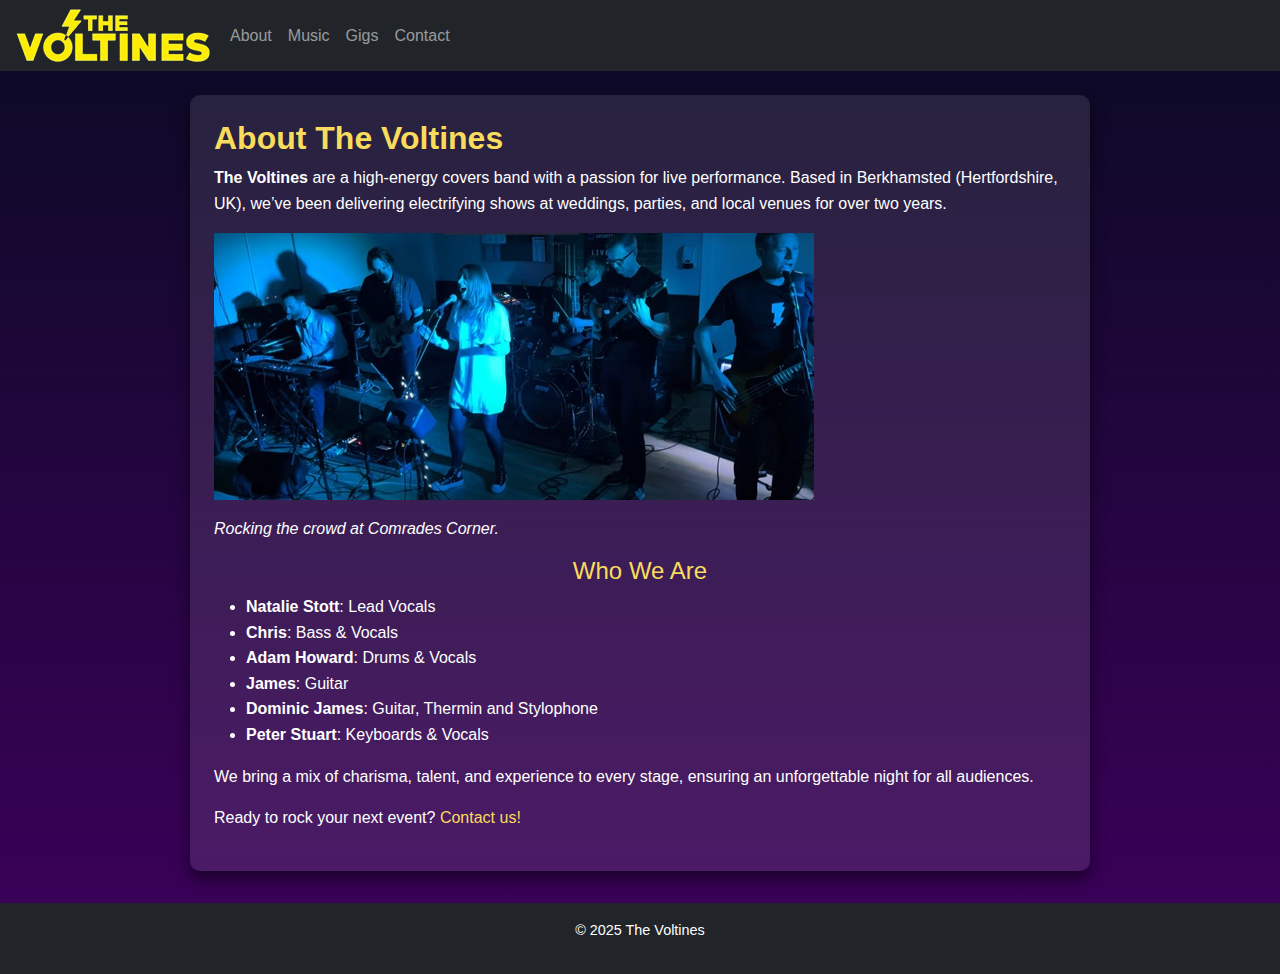
==== about.html @ faf1fa6e "deploy: 5fc3b5aa15497dc7f1e81399771e8b0f47b4ac0b" ====
<!DOCTYPE html>
<html lang="en">
<head>
    <meta charset="UTF-8">
    <meta name="viewport" content="width=device-width, initial-scale=1.0">
    <title>About</title>
    <link href="https://cdn.jsdelivr.net/npm/bootstrap@5.3.0/dist/css/bootstrap.min.css" rel="stylesheet">
    <link rel="stylesheet" href="css/style.css">
</head>
<body>
    <!-- Navigation Bar -->
    <nav class="navbar navbar-expand-lg navbar-dark bg-dark">
        <div class="container-fluid">
            <a href="/"><img src="img/logo.png" width="200" height="55" id="logo"></a>
            <button class="navbar-toggler" type="button" data-bs-toggle="collapse" data-bs-target="#navbarNav" aria-controls="navbarNav" aria-expanded="false" aria-label="Toggle navigation">
                <span class="navbar-toggler-icon"></span>
            </button>
            <div class="collapse navbar-collapse" id="navbarNav">
                <ul class="navbar-nav">
                    <li class="nav-item"><a class="nav-link" href="about.html">About</a></li>
<li class="nav-item"><a class="nav-link" href="music.html">Music</a></li>
<li class="nav-item"><a class="nav-link" href="gigs.html">Gigs</a></li>
<li class="nav-item"><a class="nav-link" href="contact.html">Contact</a></li>
                </ul>
            </div>
        </div>
    </nav>

    <!-- Page Content -->
    <div class="container mt-4">
        <h1>About The Voltines</h1>
<p><strong>The Voltines</strong> are a high-energy covers band with a passion for live performance. Based in Berkhamsted (Hertfordshire, UK), we’ve been delivering electrifying shows at weddings, parties, and local venues for over two years.</p>
<p><img alt="Rocking the crowd at Comrades Corner" src="img/comrades-corner.jpg" /></p>
<p><em>Rocking the crowd at Comrades Corner.</em></p>
<h2>Who We Are</h2>
<ul>
<li><strong>Natalie Stott</strong>: Lead Vocals  </li>
<li><strong>Chris</strong>: Bass &amp; Vocals  </li>
<li><strong>Adam Howard</strong>: Drums &amp; Vocals  </li>
<li><strong>James</strong>: Guitar</li>
<li><strong>Dominic James</strong>: Guitar, Thermin and Stylophone</li>
<li><strong>Peter Stuart</strong>: Keyboards &amp; Vocals</li>
</ul>
<p>We bring a mix of charisma, talent, and experience to every stage, ensuring an unforgettable night for all audiences.</p>
<p>Ready to rock your next event? <a href="contact.html">Contact us!</a></p>
    </div>

    <!-- Footer -->
    <footer class="bg-dark text-white text-center py-3">
        <p>&copy; 2025 The Voltines</p>
    </footer>

    <script src="https://cdn.jsdelivr.net/npm/bootstrap@5.3.0/dist/js/bootstrap.bundle.min.js"></script>
</body>
</html>
---- css/style.css ----
/* General Styles */
body {
    font-family: 'Arial', sans-serif;
    color: #ffffff; 
    background: linear-gradient(to bottom, #0a0a23, #3d005c);
    margin: 0;
    padding: 0;
    line-height: 1.6;
}

a {
    color: #f9dc5c; 
    text-decoration: none;
    transition: color 0.3s ease;
}

a:hover {
    color: #ff6f61; 
}


h1 {
    font-size: 2rem;
    font-weight: bold;
    color: #f9dc5c; 
}

h2 {
    text-align: center;
    font-size: 1.5rem;
    color: #f9dc5c;
}

.container {
    max-width: 900px;
    margin: 2rem auto;
    padding: 1.5rem;
    background: rgba(255, 255, 255, 0.1);
    border-radius: 10px;
    box-shadow: 0 8px 15px rgba(0, 0, 0, 0.5);
}

footer {
    background: #02020f;
    color: #ffffff;
    text-align: center;
    padding: 1rem 0;
    margin-top: 2rem;
    font-size: 0.9rem;
}

#logo {
    margin-right: 10px;
}
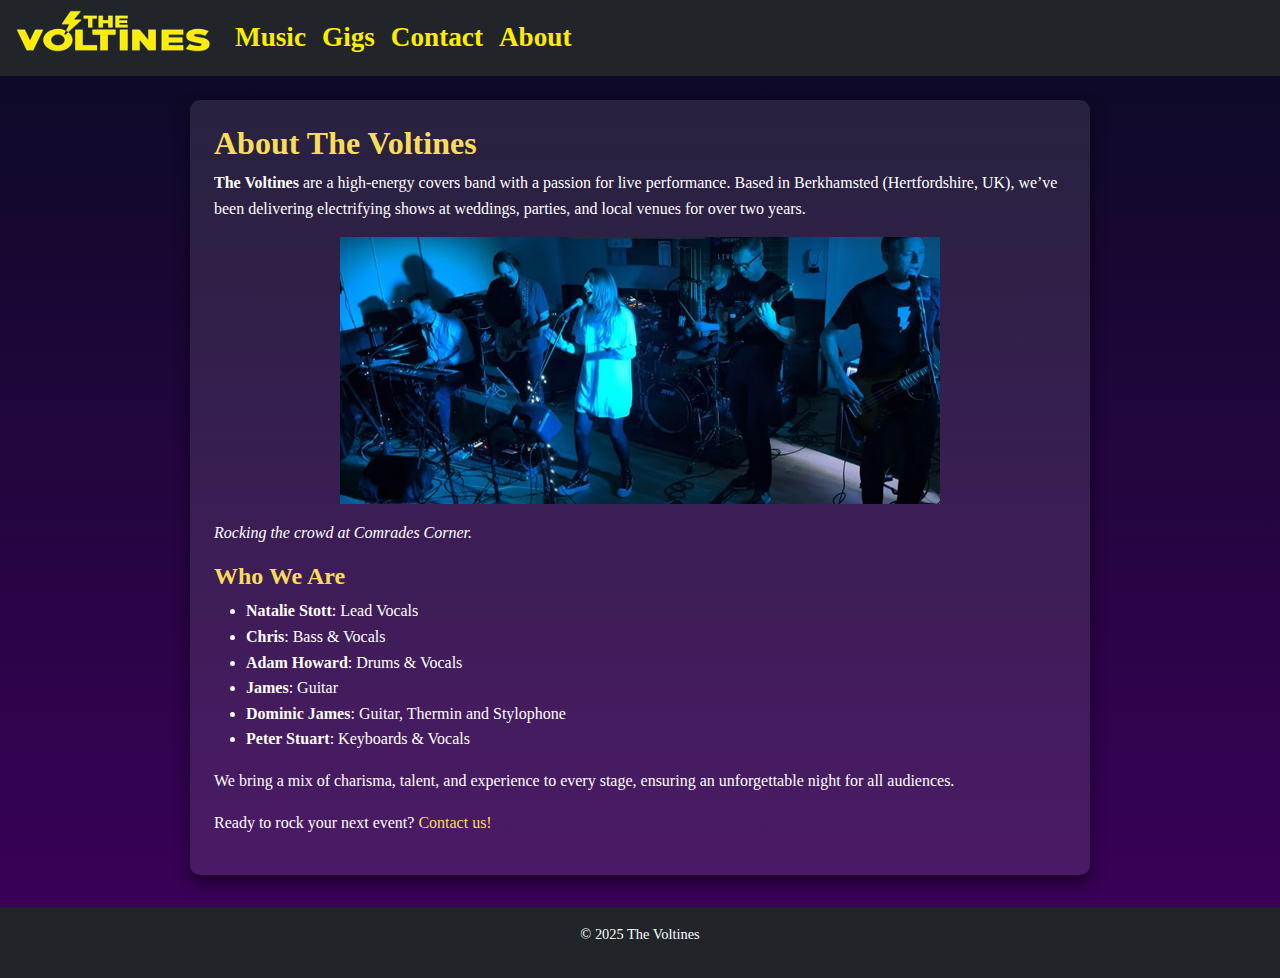
==== commit dfcce601: "deploy: f2676792360938ab55ba90e8d04e6331b58df88c" ====
--- a/about.html
+++ b/about.html
@@ -17,10 +17,10 @@
             </button>
             <div class="collapse navbar-collapse" id="navbarNav">
                 <ul class="navbar-nav">
-                    <li class="nav-item"><a class="nav-link" href="about.html">About</a></li>
-<li class="nav-item"><a class="nav-link" href="music.html">Music</a></li>
+                    <li class="nav-item"><a class="nav-link" href="music.html">Music</a></li>
 <li class="nav-item"><a class="nav-link" href="gigs.html">Gigs</a></li>
 <li class="nav-item"><a class="nav-link" href="contact.html">Contact</a></li>
+<li class="nav-item"><a class="nav-link" href="about.html">About</a></li>
                 </ul>
             </div>
         </div>
--- a/css/style.css
+++ b/css/style.css
@@ -1,6 +1,5 @@
-/* General Styles */
 body {
-    font-family: 'Arial', sans-serif;
+    font-family: 'Verdana';
     color: #ffffff; 
     background: linear-gradient(to bottom, #0a0a23, #3d005c);
     margin: 0;
@@ -26,8 +25,8 @@
 }
 
 h2 {
-    text-align: center;
     font-size: 1.5rem;
+    font-weight: bold;
     color: #f9dc5c;
 }
 
@@ -40,6 +39,13 @@
     box-shadow: 0 8px 15px rgba(0, 0, 0, 0.5);
 }
 
+.container img {
+    display: block;
+    max-width: 100%; /* Ensures image does not exceed container width */
+    height: auto; /* Maintains aspect ratio */
+    margin: 0 auto; /* Optional: Center image if needed */
+}
+
 footer {
     background: #02020f;
     color: #ffffff;
@@ -50,5 +56,18 @@
 }
 
 #logo {
-    margin-right: 10px;
-}+    margin-right: 15px;
+    padding-bottom: 13px;
+}
+
+#navbarNav > ul > li > a {
+    vertical-align: bottom;
+    font-size: 1.7rem;
+    font-weight: bold;
+    color: #FEEC02; 
+}
+
+#navbarNav > ul > li > a:hover {
+    color: #ff0000; 
+}
+
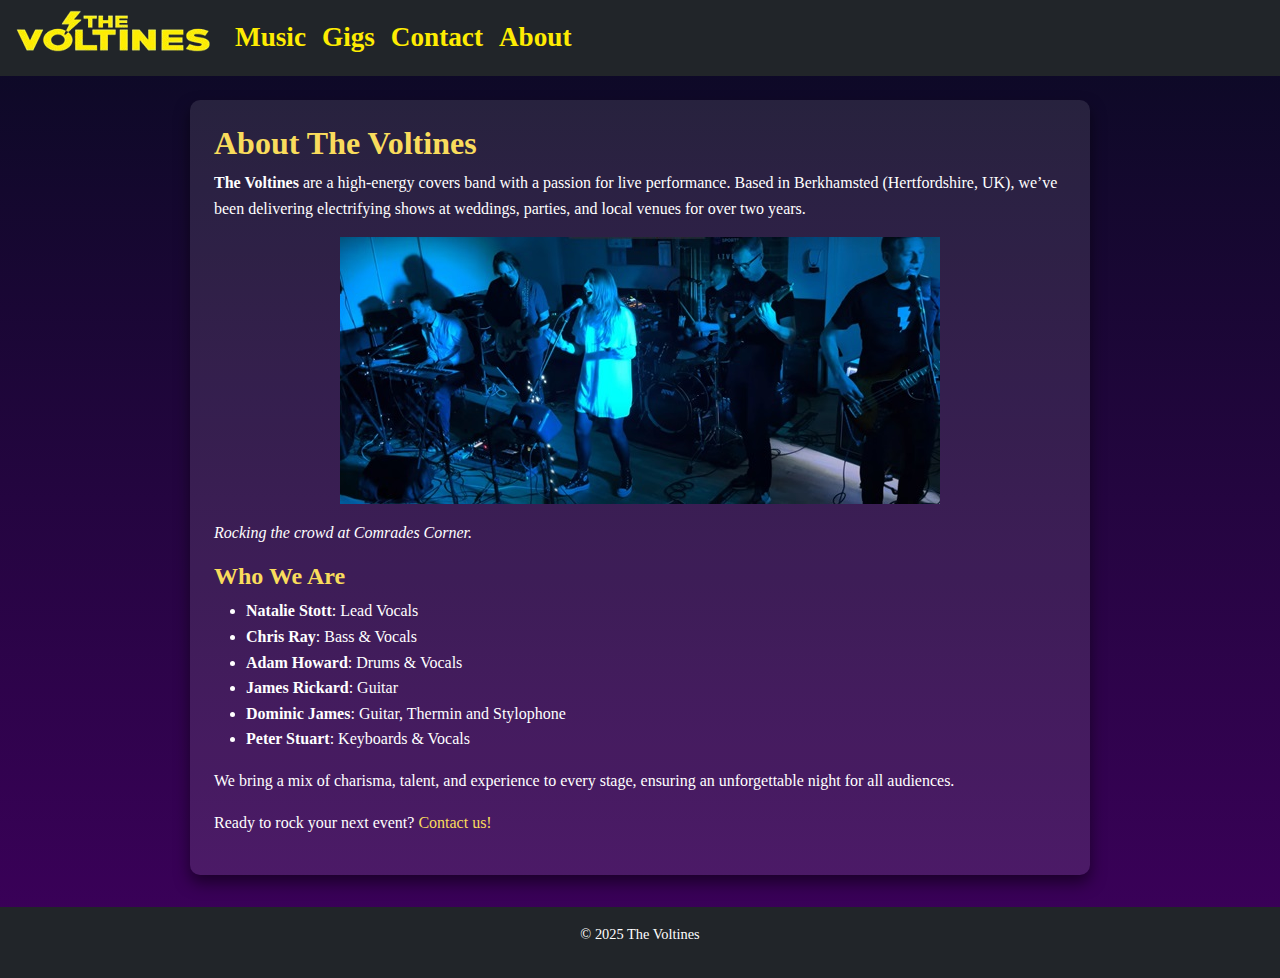
==== commit 4dc46175: "deploy: 9fdf4eda624b838b6e271848bb8e78df4f4c11e1" ====
--- a/about.html
+++ b/about.html
@@ -35,9 +35,9 @@
 <h2>Who We Are</h2>
 <ul>
 <li><strong>Natalie Stott</strong>: Lead Vocals  </li>
-<li><strong>Chris</strong>: Bass &amp; Vocals  </li>
+<li><strong>Chris Ray</strong>: Bass &amp; Vocals  </li>
 <li><strong>Adam Howard</strong>: Drums &amp; Vocals  </li>
-<li><strong>James</strong>: Guitar</li>
+<li><strong>James Rickard</strong>: Guitar</li>
 <li><strong>Dominic James</strong>: Guitar, Thermin and Stylophone</li>
 <li><strong>Peter Stuart</strong>: Keyboards &amp; Vocals</li>
 </ul>
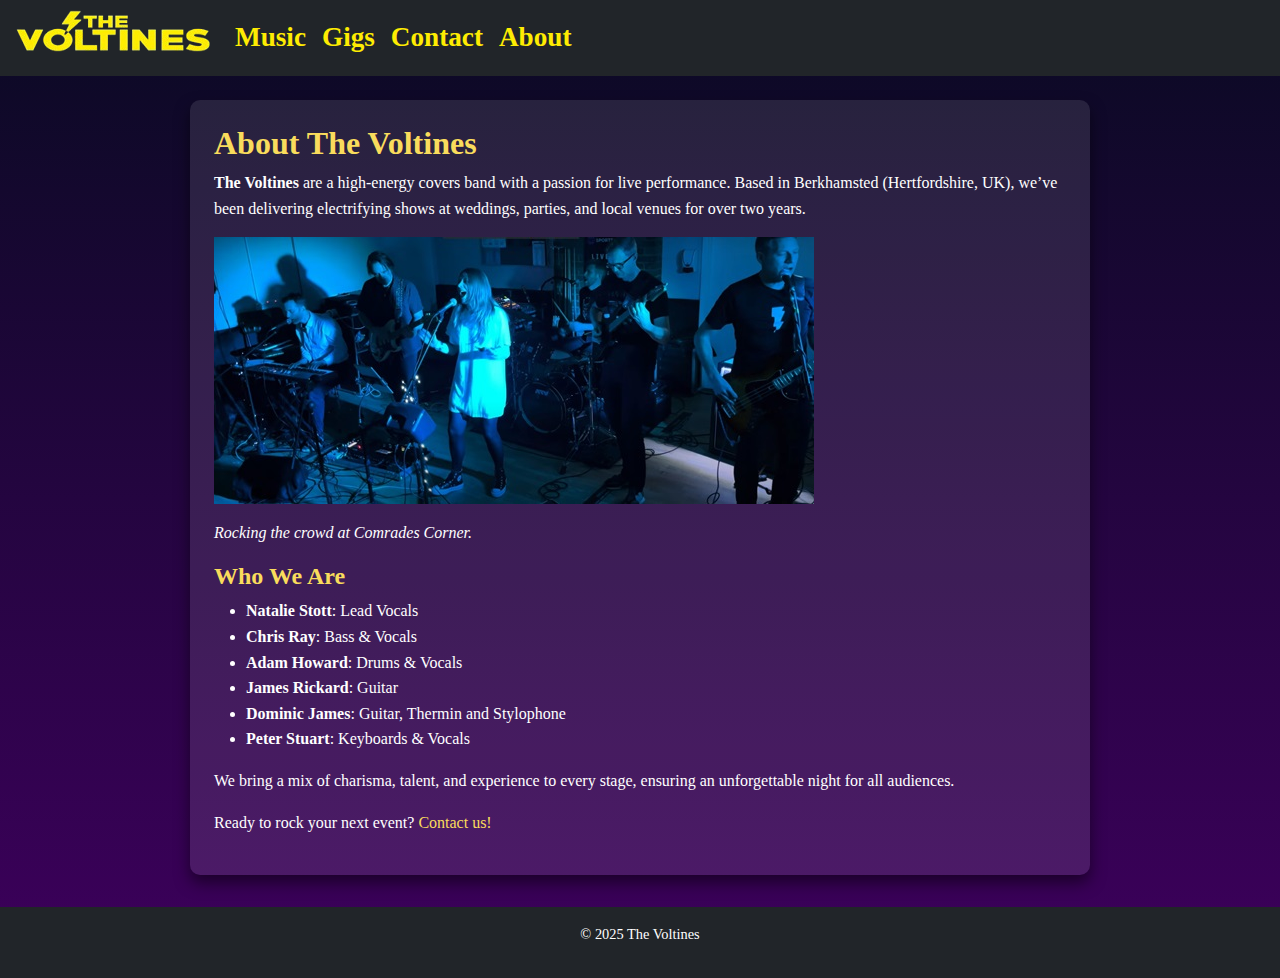
==== commit 9ecb4fb1: "deploy: d6c0fbfc5a182d485c61edef4967871069c403ee" ====
--- a/about.html
+++ b/about.html
@@ -30,7 +30,7 @@
     <div class="container mt-4">
         <h1>About The Voltines</h1>
 <p><strong>The Voltines</strong> are a high-energy covers band with a passion for live performance. Based in Berkhamsted (Hertfordshire, UK), we’ve been delivering electrifying shows at weddings, parties, and local venues for over two years.</p>
-<p><img alt="Rocking the crowd at Comrades Corner" src="img/comrades-corner.jpg" /></p>
+<p><img alt="Rocking the crowd at Comrades Corner" class="img-fluid" src="img/comrades-corner.jpg"/></p>
 <p><em>Rocking the crowd at Comrades Corner.</em></p>
 <h2>Who We Are</h2>
 <ul>
--- a/css/style.css
+++ b/css/style.css
@@ -39,13 +39,6 @@
     box-shadow: 0 8px 15px rgba(0, 0, 0, 0.5);
 }
 
-.container img {
-    display: block;
-    max-width: 100%; /* Ensures image does not exceed container width */
-    height: auto; /* Maintains aspect ratio */
-    margin: 0 auto; /* Optional: Center image if needed */
-}
-
 footer {
     background: #02020f;
     color: #ffffff;
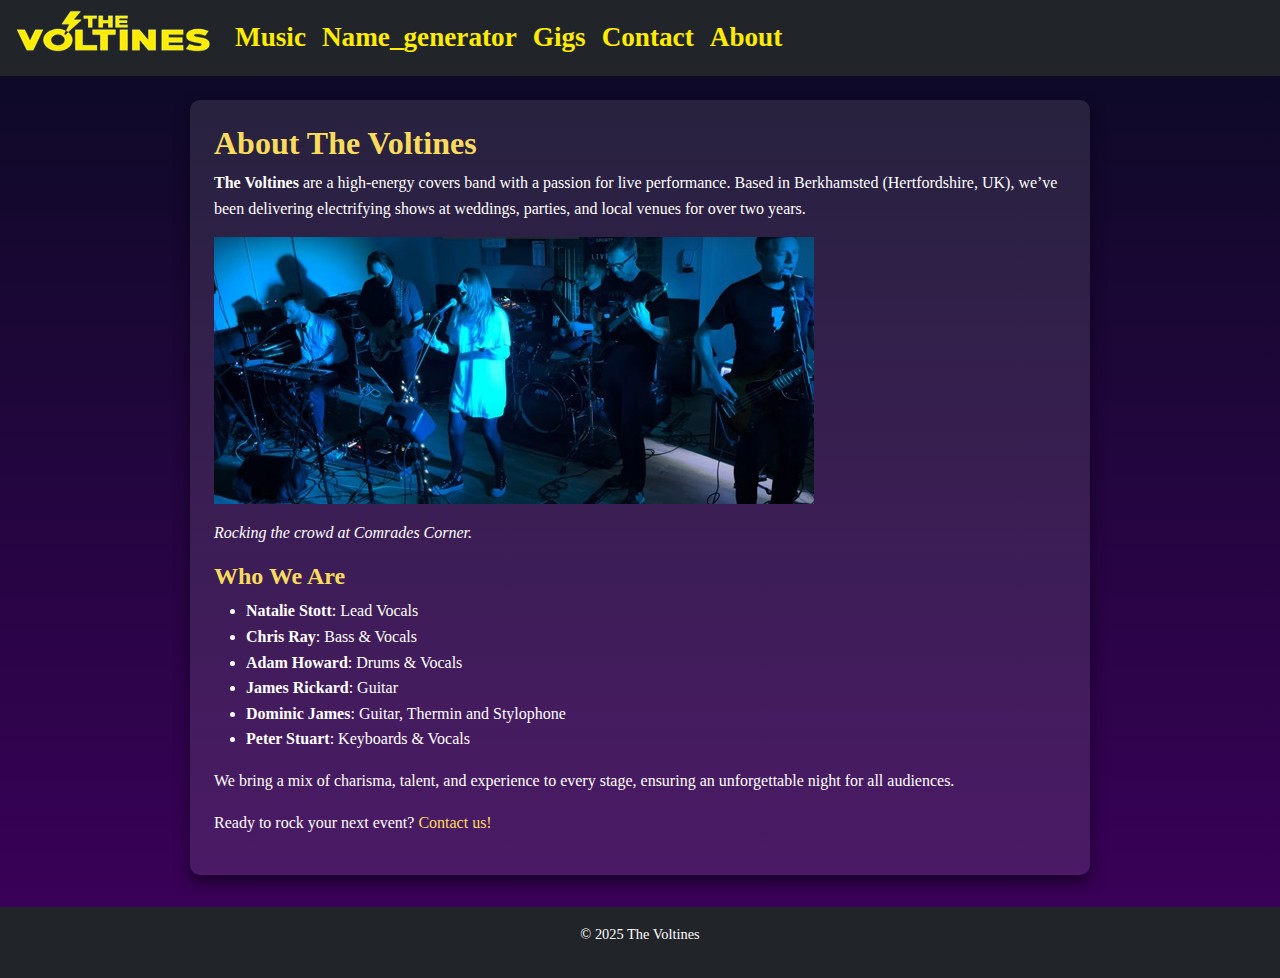
==== commit c0f9451d: "deploy: 0ddb577745e0eebd88a955286ecbc563a863663a" ====
--- a/about.html
+++ b/about.html
@@ -18,6 +18,7 @@
             <div class="collapse navbar-collapse" id="navbarNav">
                 <ul class="navbar-nav">
                     <li class="nav-item"><a class="nav-link" href="music.html">Music</a></li>
+<li class="nav-item"><a class="nav-link" href="name_generator.html">Name_generator</a></li>
 <li class="nav-item"><a class="nav-link" href="gigs.html">Gigs</a></li>
 <li class="nav-item"><a class="nav-link" href="contact.html">Contact</a></li>
 <li class="nav-item"><a class="nav-link" href="about.html">About</a></li>
--- a/css/style.css
+++ b/css/style.css
@@ -64,3 +64,51 @@
     color: #ff0000; 
 }
 
+/* Styles related to name generator */
+
+#result {
+    font-size: 1.5rem;
+    color: #0078D7;
+    margin-top: 20px;
+  }
+  button {
+    font-size: 1rem;
+    padding: 10px 20px;
+    background-color: #0078D7;
+    color: white;
+    border: none;
+    border-radius: 5px;
+    cursor: pointer;
+  }
+  button:hover {
+    background-color: #005FA3;
+  }
+  #thinking {
+    font-size: 1rem;
+    color: #555;
+    display: none;
+    margin-top: 20px;
+  }
+  .dots {
+    display: inline-block;
+    width: 8px;
+    height: 8px;
+    margin: 0 3px;
+    background-color: #555;
+    border-radius: 50%;
+    animation: blink 1.5s infinite ease-in-out;
+  }
+  .dots:nth-child(2) {
+    animation-delay: 0.3s;
+  }
+  .dots:nth-child(3) {
+    animation-delay: 0.6s;
+  }
+  @keyframes blink {
+    0%, 80%, 100% {
+      opacity: 0;
+    }
+    40% {
+      opacity: 1;
+    }
+  }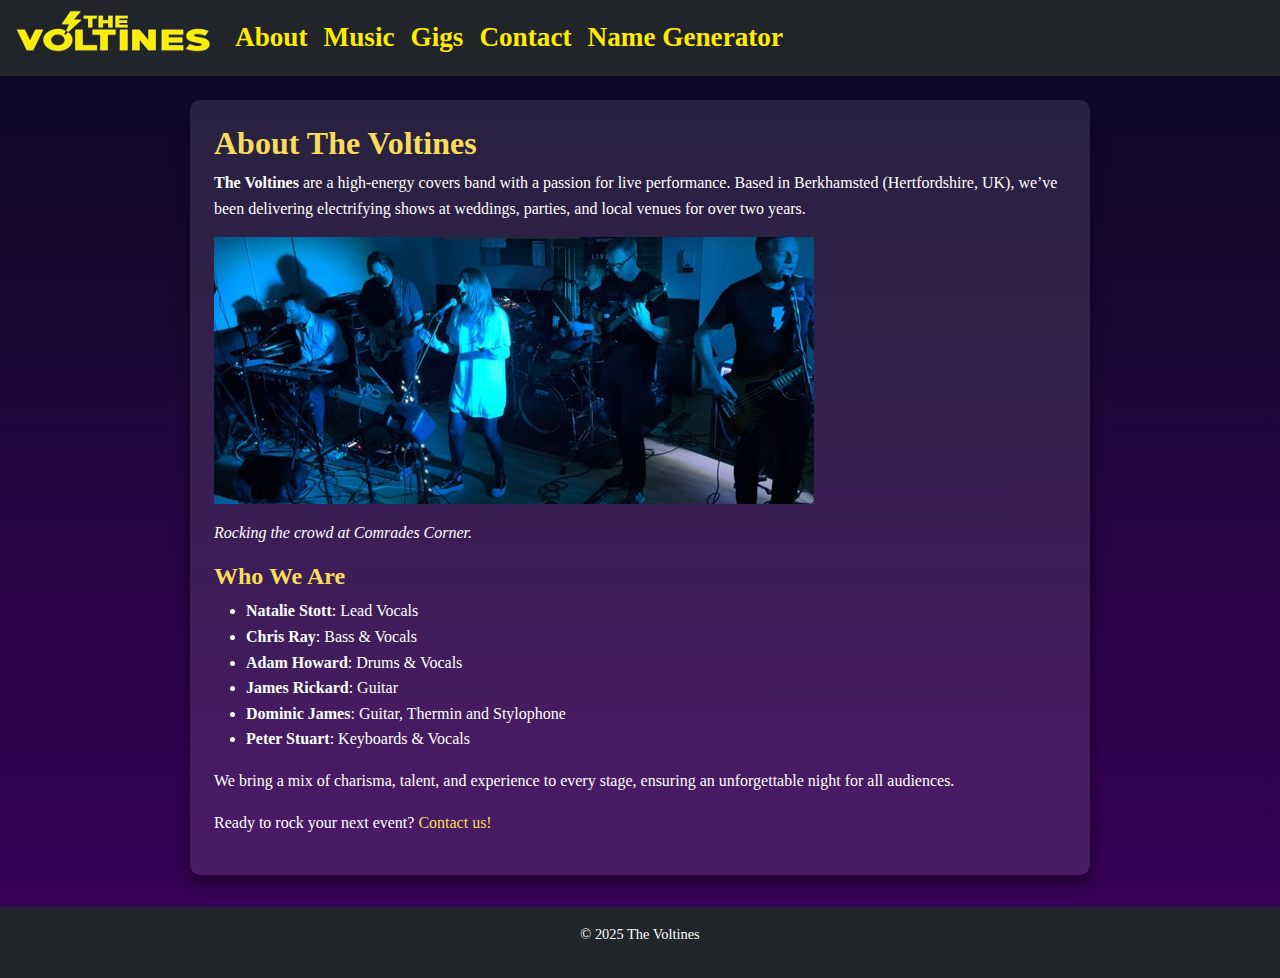
==== commit 49412920: "deploy: f2e7182e3080040145577c8c46ae3b120d45c14d" ====
--- a/about.html
+++ b/about.html
@@ -17,11 +17,11 @@
             </button>
             <div class="collapse navbar-collapse" id="navbarNav">
                 <ul class="navbar-nav">
+                    <li class="nav-item"><a class="nav-link" href="about.html">About</a></li>
                     <li class="nav-item"><a class="nav-link" href="music.html">Music</a></li>
-<li class="nav-item"><a class="nav-link" href="name_generator.html">Name_generator</a></li>
-<li class="nav-item"><a class="nav-link" href="gigs.html">Gigs</a></li>
-<li class="nav-item"><a class="nav-link" href="contact.html">Contact</a></li>
-<li class="nav-item"><a class="nav-link" href="about.html">About</a></li>
+                    <li class="nav-item"><a class="nav-link" href="gigs.html">Gigs</a></li>
+                    <li class="nav-item"><a class="nav-link" href="contact.html">Contact</a></li>
+                    <li class="nav-item"><a class="nav-link" href="name_generator.html">Name Generator</a></li>
                 </ul>
             </div>
         </div>
--- a/css/style.css
+++ b/css/style.css
@@ -68,47 +68,54 @@
 
 #result {
     font-size: 1.5rem;
-    color: #0078D7;
+    color: #FEEC02; 
     margin-top: 20px;
   }
-  button {
-    font-size: 1rem;
-    padding: 10px 20px;
-    background-color: #0078D7;
-    color: white;
-    border: none;
-    border-radius: 5px;
-    cursor: pointer;
+
+button {
+  font-size: 1rem;
+  padding: 10px 20px;
+  background-color: #0078D7;
+  color: white;
+  border: none;
+  border-radius: 5px;
+  cursor: pointer;
+}
+
+button:hover {
+  background-color: #005FA3;
+}
+
+#thinking {
+  font-size: 1rem;
+  color: #555;
+  display: none;
+  margin-top: 20px;
+}
+
+.dots {
+  display: inline-block;
+  width: 8px;
+  height: 8px;
+  margin: 0 3px;
+  background-color: #555;
+  border-radius: 50%;
+  animation: blink 1.5s infinite ease-in-out;
+}
+
+.dots:nth-child(2) {
+  animation-delay: 0.3s;
+}
+
+.dots:nth-child(3) {
+  animation-delay: 0.6s;
+
+}
+@keyframes blink {
+  0%, 80%, 100% {
+    opacity: 0;
   }
-  button:hover {
-    background-color: #005FA3;
+  40% {
+    opacity: 1;
   }
-  #thinking {
-    font-size: 1rem;
-    color: #555;
-    display: none;
-    margin-top: 20px;
-  }
-  .dots {
-    display: inline-block;
-    width: 8px;
-    height: 8px;
-    margin: 0 3px;
-    background-color: #555;
-    border-radius: 50%;
-    animation: blink 1.5s infinite ease-in-out;
-  }
-  .dots:nth-child(2) {
-    animation-delay: 0.3s;
-  }
-  .dots:nth-child(3) {
-    animation-delay: 0.6s;
-  }
-  @keyframes blink {
-    0%, 80%, 100% {
-      opacity: 0;
-    }
-    40% {
-      opacity: 1;
-    }
-  }+}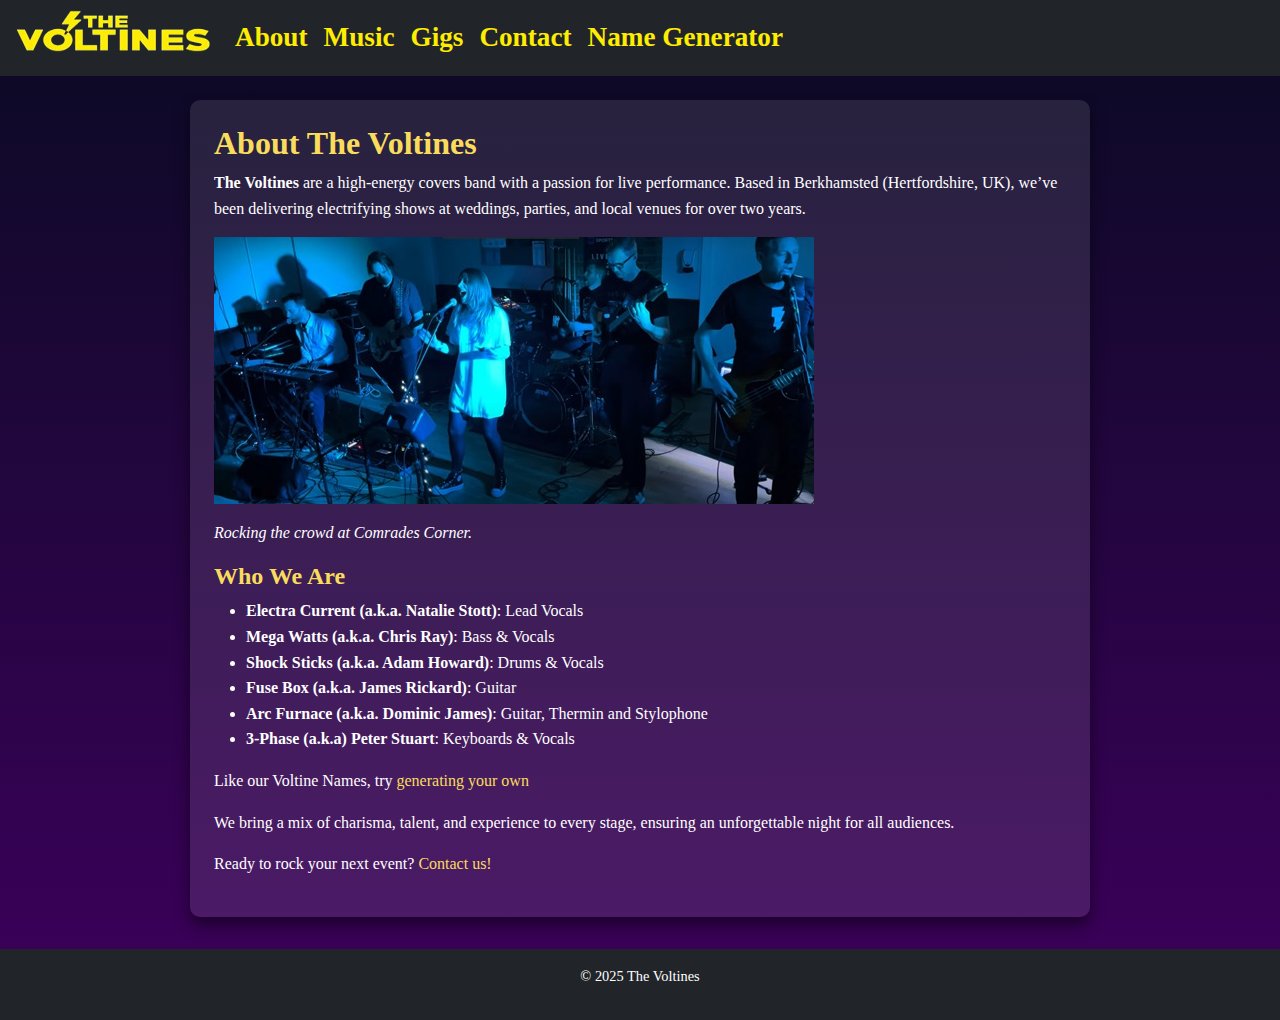
==== commit fcc65214: "deploy: f8f999d4d6797aeeb314c1739b21560be2cc4f81" ====
--- a/about.html
+++ b/about.html
@@ -35,13 +35,14 @@
 <p><em>Rocking the crowd at Comrades Corner.</em></p>
 <h2>Who We Are</h2>
 <ul>
-<li><strong>Natalie Stott</strong>: Lead Vocals  </li>
-<li><strong>Chris Ray</strong>: Bass &amp; Vocals  </li>
-<li><strong>Adam Howard</strong>: Drums &amp; Vocals  </li>
-<li><strong>James Rickard</strong>: Guitar</li>
-<li><strong>Dominic James</strong>: Guitar, Thermin and Stylophone</li>
-<li><strong>Peter Stuart</strong>: Keyboards &amp; Vocals</li>
+<li><strong>Electra Current (a.k.a. Natalie Stott)</strong>: Lead Vocals  </li>
+<li><strong>Mega Watts (a.k.a. Chris Ray)</strong>: Bass &amp; Vocals  </li>
+<li><strong>Shock Sticks (a.k.a. Adam Howard)</strong>: Drums &amp; Vocals  </li>
+<li><strong>Fuse Box (a.k.a. James Rickard)</strong>: Guitar</li>
+<li><strong>Arc Furnace (a.k.a. Dominic James)</strong>: Guitar, Thermin and Stylophone</li>
+<li><strong>3-Phase (a.k.a) Peter Stuart</strong>: Keyboards &amp; Vocals</li>
 </ul>
+<p>Like our Voltine Names, try <a href="name_generator.html">generating your own</a></p>
 <p>We bring a mix of charisma, talent, and experience to every stage, ensuring an unforgettable night for all audiences.</p>
 <p>Ready to rock your next event? <a href="contact.html">Contact us!</a></p>
     </div>
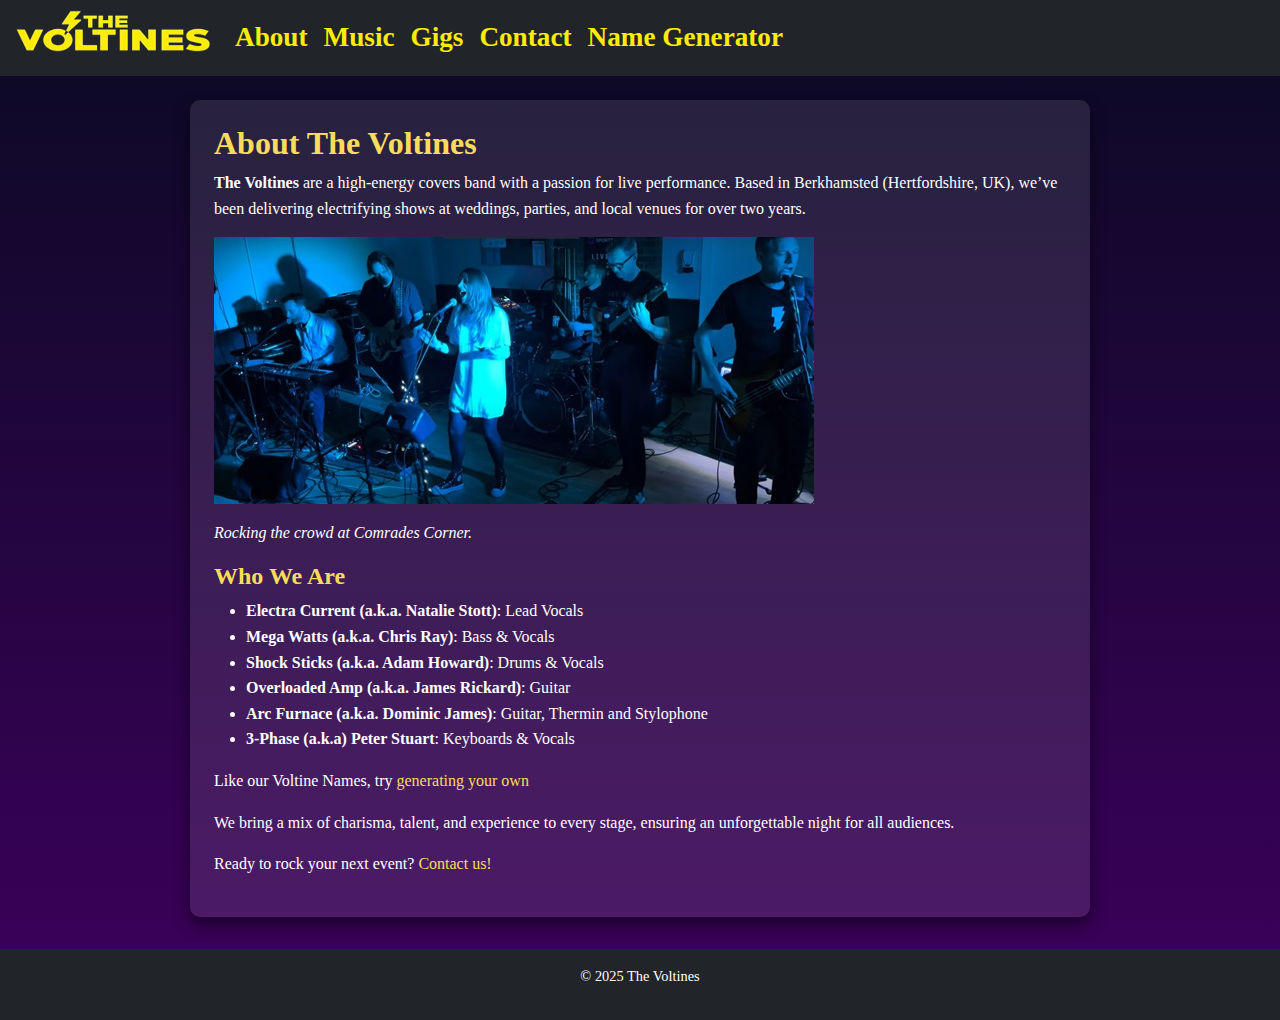
==== commit 012cb6b2: "deploy: 38bdfa7374511e524ed6b7c95ff816cb0bffbb29" ====
--- a/about.html
+++ b/about.html
@@ -38,7 +38,7 @@
 <li><strong>Electra Current (a.k.a. Natalie Stott)</strong>: Lead Vocals  </li>
 <li><strong>Mega Watts (a.k.a. Chris Ray)</strong>: Bass &amp; Vocals  </li>
 <li><strong>Shock Sticks (a.k.a. Adam Howard)</strong>: Drums &amp; Vocals  </li>
-<li><strong>Fuse Box (a.k.a. James Rickard)</strong>: Guitar</li>
+<li><strong>Overloaded Amp (a.k.a. James Rickard)</strong>: Guitar</li>
 <li><strong>Arc Furnace (a.k.a. Dominic James)</strong>: Guitar, Thermin and Stylophone</li>
 <li><strong>3-Phase (a.k.a) Peter Stuart</strong>: Keyboards &amp; Vocals</li>
 </ul>
